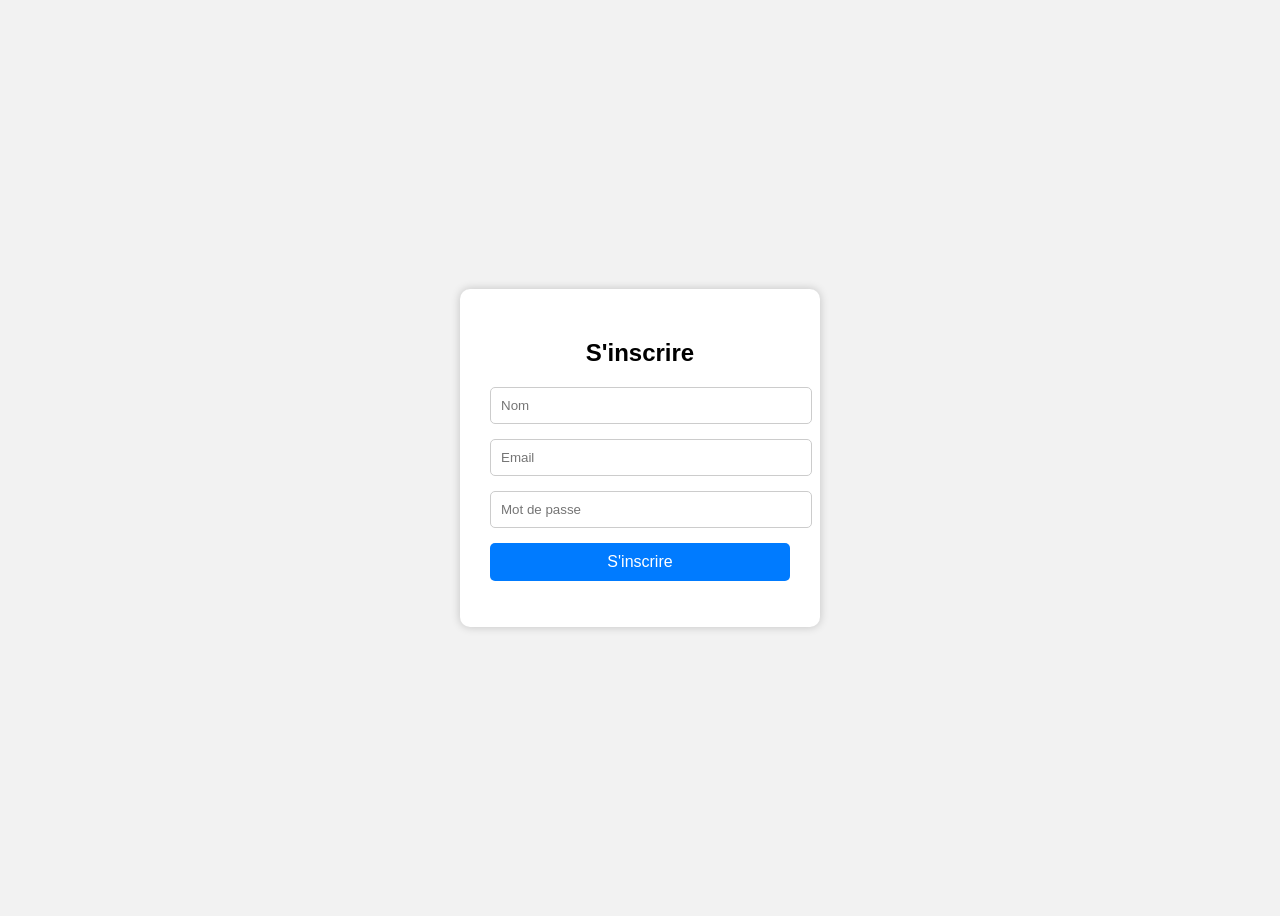
==== index.html @ ef7c0460 "Ajout des fichiers" ====
<!DOCTYPE html>
<html lang="fr">
<head>
    <meta charset="UTF-8">
    <meta name="viewport" content="width=device-width, initial-scale=1.0">
    <title>Formulaire</title>

    <link rel="stylesheet" href="style.css">
</head>
<body>

    <form class="formulaire" id="formulaire">
        <h2>S'inscrire</h2>

        <input type="text" id="name" placeholder="Nom">

        <input type="email" id="email" placeholder="Email">

        <input type="password" id="password" placeholder="Mot de passe">

        <button type="submit">S'inscrire</button>

        <p id="message"></p>
    </form>

    <script src="script.js"></script>
</body>
</html>
---- style.css ----
body{
    font-family: Arial, sans-serif;
    background: #f2f2f2;
    display: flex;
    justify-content: center;
    align-items: center;
    height: 100vh;
}

.formulaire{
    background: white;
    padding: 30px;
    border-radius: 10px;
    width: 300px;
    box-shadow: 0 0 10px rgba(0,0,0,0.2);
}

.formulaire h2{
    text-align: center;
    margin-bottom: 20px;
}

.formulaire input{
    width: 100%;
    padding: 10px;
    margin-bottom: 15px;
    border: 1px solid #ccc;
    border-radius: 5px;
}

.formulaire button{
    width: 100%;
    padding: 10px;
    background: #007bff;
    color: white;
    border: none;
    border-radius: 5px;
    cursor: pointer;
    font-size: 16px;
}

.formulaire button:hover{
    background: #0056b3;
}

#message{
    text-align: center;
    margin-top: 10px;
    color: green;
}
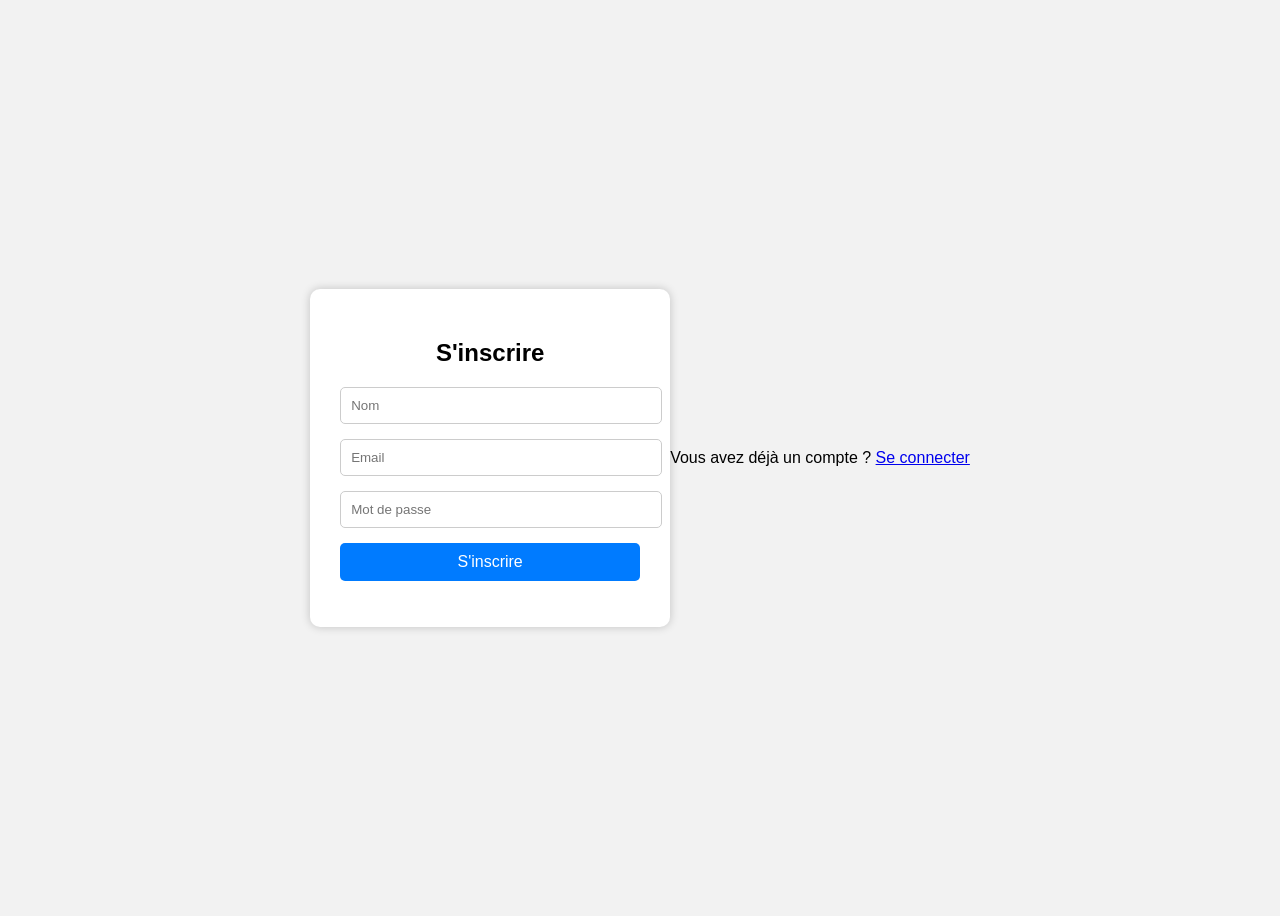
==== commit 38637155: "Ajout des fichiers" ====
--- a/index.html
+++ b/index.html
@@ -18,11 +18,15 @@
 
         <input type="password" id="password" placeholder="Mot de passe">
 
-        <button type="submit">S'inscrire</button>
+      <button id="button" type="button">S'inscrire</button>
 
         <p id="message"></p>
     </form>
 
-    <script src="script.js"></script>
+    <script src="index.js"></script>
+    <p>
+    Vous avez déjà un compte ?
+    <a href="login.html">Se connecter</a>
+</p>
 </body>
 </html>
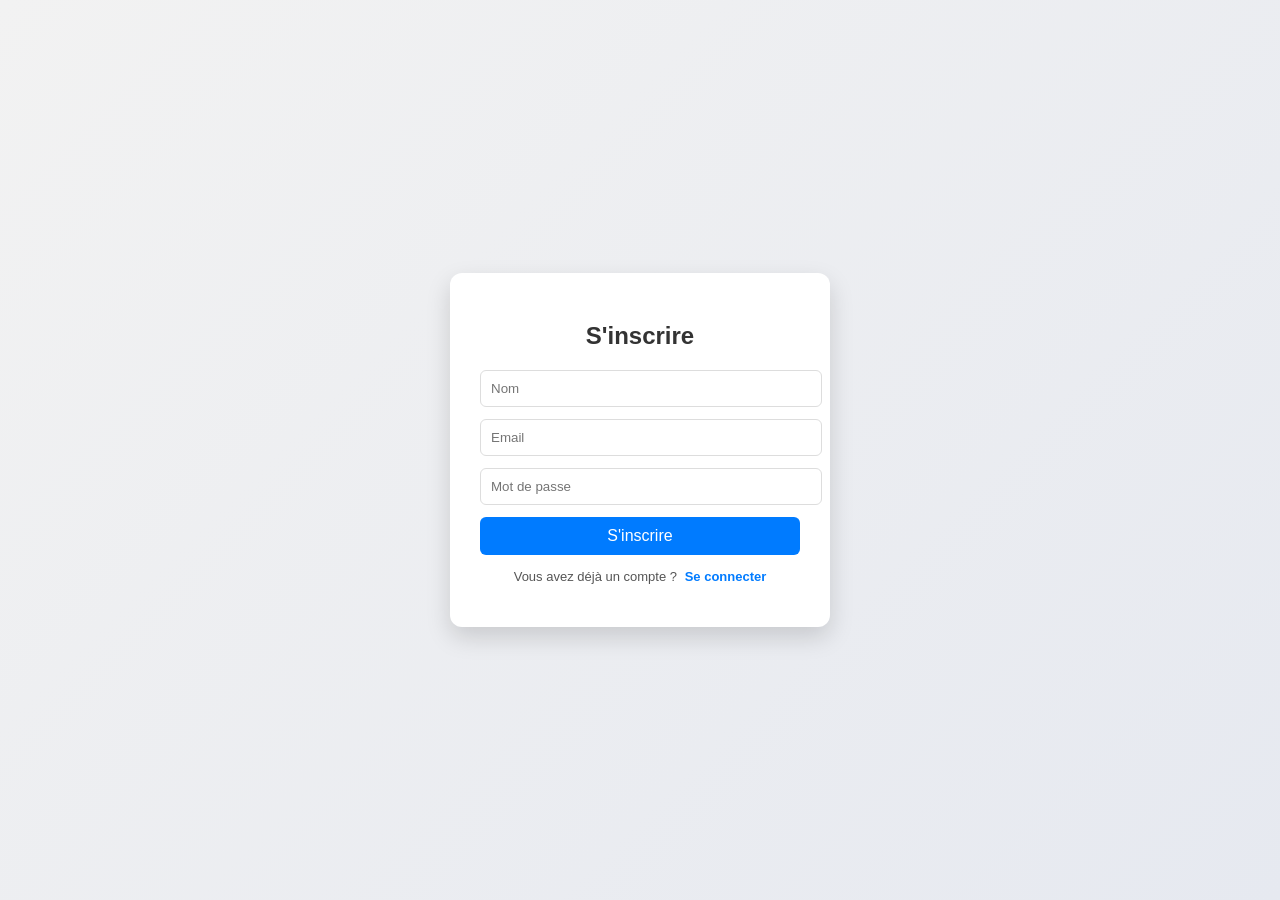
==== commit 27eaec5d: "Ajout des fichiers" ====
--- a/index.html
+++ b/index.html
@@ -9,24 +9,21 @@
 </head>
 <body>
 
-    <form class="formulaire" id="formulaire">
-        <h2>S'inscrire</h2>
+  <form class="formulaire" id="formulaire">
+    <h2>S'inscrire</h2>
 
-        <input type="text" id="name" placeholder="Nom">
+    <input type="text" id="name" placeholder="Nom">
+    <input type="email" id="email" placeholder="Email">
+    <input type="password" id="password" placeholder="Mot de passe">
 
-        <input type="email" id="email" placeholder="Email">
+    <button id="button" type="button">S'inscrire</button>
 
-        <input type="password" id="password" placeholder="Mot de passe">
+    <p id="message"></p>
 
-      <button id="button" type="button">S'inscrire</button>
-
-        <p id="message"></p>
-    </form>
-
-    <script src="index.js"></script>
-    <p>
+    <p class="link-text">
     Vous avez déjà un compte ?
     <a href="login.html">Se connecter</a>
 </p>
+</form>
 </body>
 </html>
--- a/style.css
+++ b/style.css
@@ -1,50 +1,88 @@
+/* ===== PAGE ===== */
 body{
     font-family: Arial, sans-serif;
-    background: #f2f2f2;
+    background: linear-gradient(135deg, #f2f2f2, #e6e9f0);
     display: flex;
     justify-content: center;
     align-items: center;
     height: 100vh;
+    margin: 0;
 }
 
+/* ===== FORM ===== */
 .formulaire{
     background: white;
     padding: 30px;
-    border-radius: 10px;
-    width: 300px;
-    box-shadow: 0 0 10px rgba(0,0,0,0.2);
+    border-radius: 12px;
+    width: 320px;
+    box-shadow: 0 10px 25px rgba(0,0,0,0.15);
 }
 
+/* TITLE */
 .formulaire h2{
     text-align: center;
     margin-bottom: 20px;
+    color: #333;
 }
 
+/* INPUTS */
 .formulaire input{
     width: 100%;
     padding: 10px;
-    margin-bottom: 15px;
-    border: 1px solid #ccc;
-    border-radius: 5px;
+    margin-bottom: 12px;
+    border: 1px solid #ddd;
+    border-radius: 6px;
+    outline: none;
+    transition: 0.3s;
 }
 
+.formulaire input:focus{
+    border-color: #007bff;
+    box-shadow: 0 0 5px rgba(0,123,255,0.3);
+}
+
+/* BUTTON */
 .formulaire button{
     width: 100%;
     padding: 10px;
     background: #007bff;
     color: white;
     border: none;
-    border-radius: 5px;
+    border-radius: 6px;
     cursor: pointer;
     font-size: 16px;
+    transition: 0.3s;
 }
 
 .formulaire button:hover{
     background: #0056b3;
+    transform: scale(1.02);
 }
 
+/* MESSAGE */
 #message{
     text-align: center;
     margin-top: 10px;
-    color: green;
+    font-size: 14px;
+}
+
+/* LINK TEXT (under button like login page) */
+.link-text{
+    text-align: center;
+    margin-top: 12px;
+    font-size: 13px;
+    color: #555;
+}
+
+.link-text a{
+    color: #007bff;
+    font-weight: 600;
+    text-decoration: none;
+    margin-left: 4px;
+    transition: 0.3s;
+}
+
+.link-text a:hover{
+    color: #0056b3;
+    text-decoration: underline;
 }
